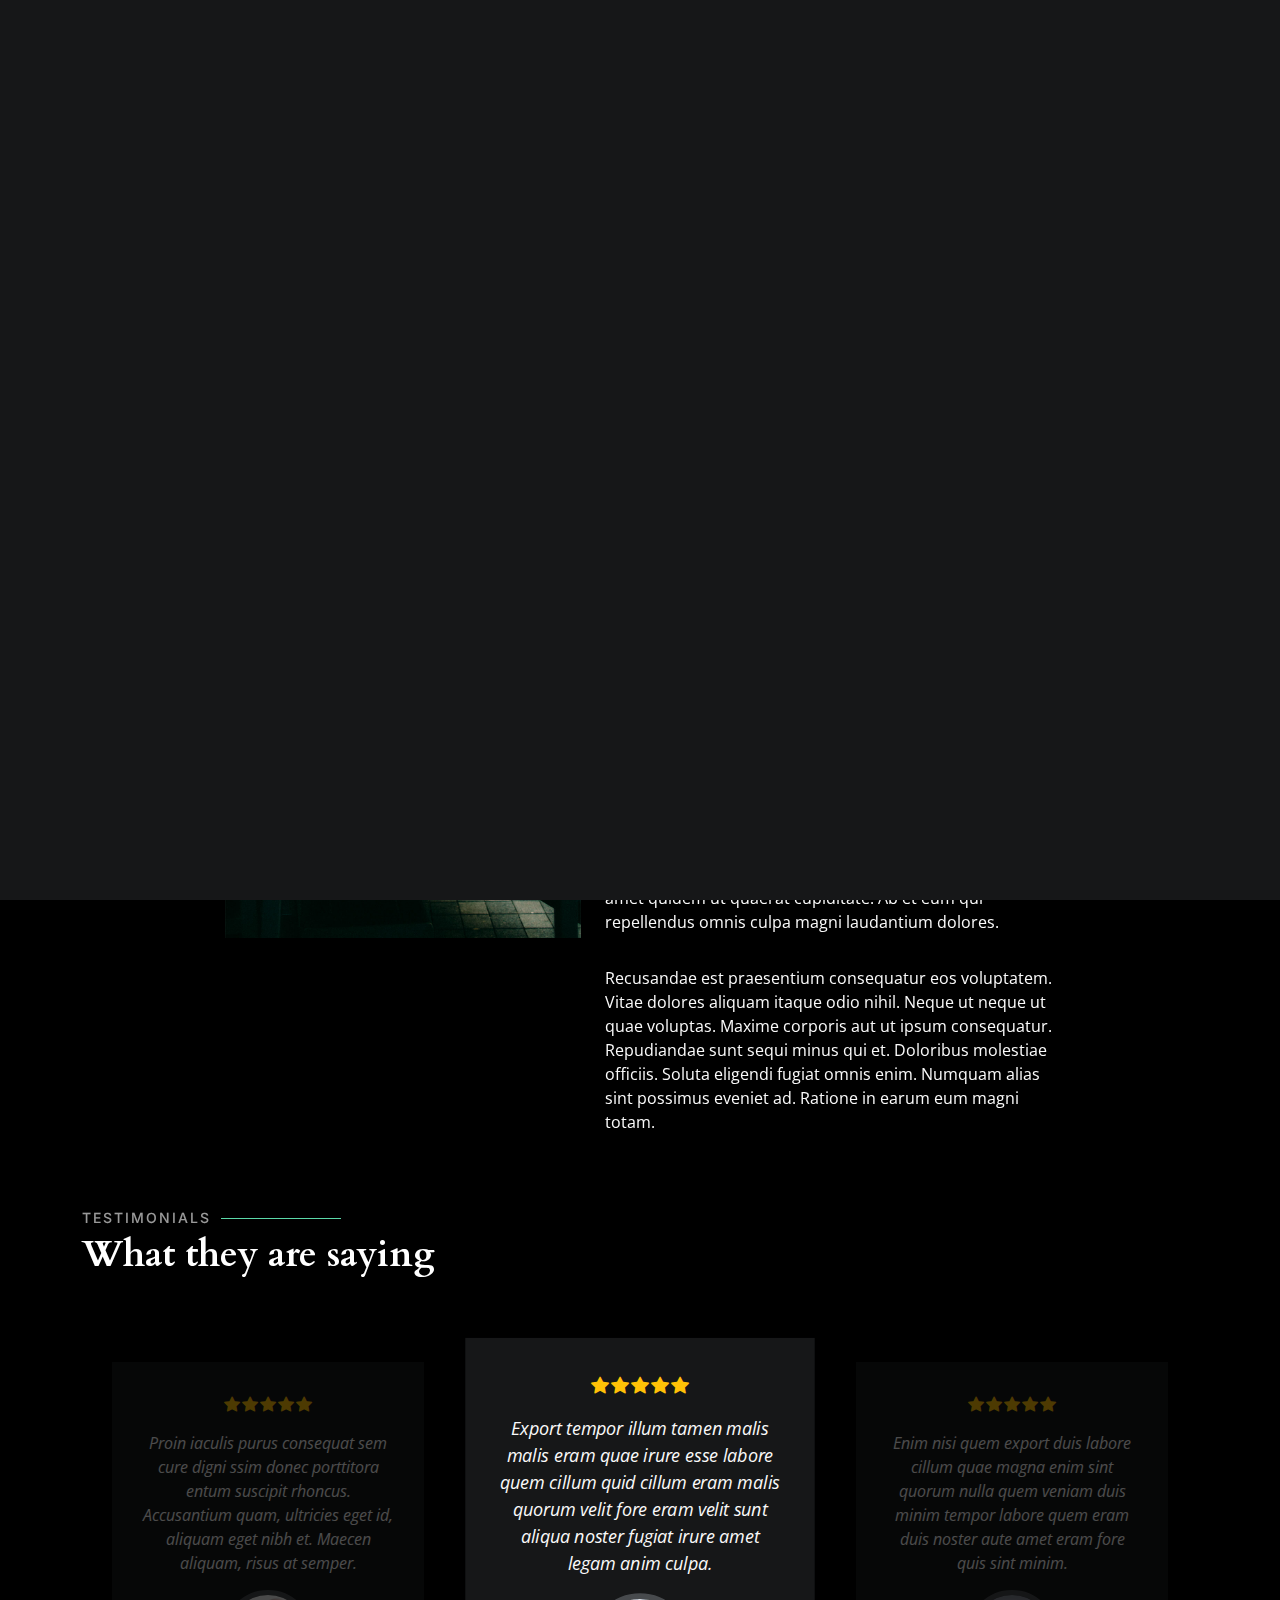
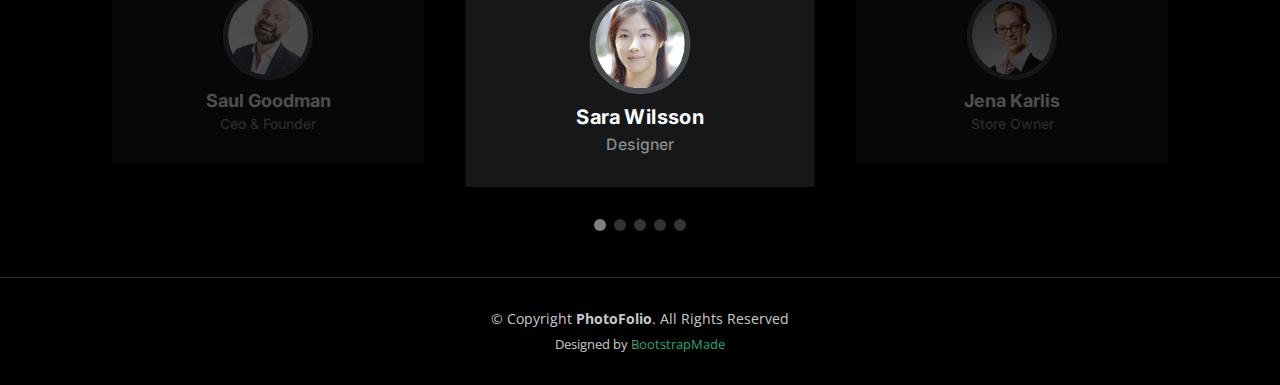
==== about.html @ 21b3f982 "Photo Folio Phase 1" ====
<!DOCTYPE html>
<html lang="en">

<head>
  <meta charset="utf-8">
  <meta content="width=device-width, initial-scale=1.0" name="viewport">

  <title>PhotoFolio Bootstrap Template - About</title>
  <meta content="" name="description">
  <meta content="" name="keywords">

  <!-- Favicons -->
  <link href="assets/img/favicon.png" rel="icon">
  <link href="assets/img/apple-touch-icon.png" rel="apple-touch-icon">

  <!-- Google Fonts -->
  <link rel="preconnect" href="https://fonts.googleapis.com">
  <link rel="preconnect" href="https://fonts.gstatic.com" crossorigin>
  <link href="https://fonts.googleapis.com/css2?family=Open+Sans:ital,wght@0,300;0,400;0,500;0,600;0,700;1,300;1,400;1,600;1,700&family=Inter:ital,wght@0,300;0,400;0,500;0,600;0,700;1,300;1,400;1,500;1,600;1,700&family=Cardo:ital,wght@0,400;0,700;1,400&display=swap" rel="stylesheet">

  <!-- Vendor CSS Files -->
  <link href="assets/vendor/bootstrap/css/bootstrap.min.css" rel="stylesheet">
  <link href="assets/vendor/bootstrap-icons/bootstrap-icons.css" rel="stylesheet">
  <link href="assets/vendor/swiper/swiper-bundle.min.css" rel="stylesheet">
  <link href="assets/vendor/glightbox/css/glightbox.min.css" rel="stylesheet">
  <link href="assets/vendor/aos/aos.css" rel="stylesheet">

  <!-- Template Main CSS File -->
  <link href="assets/css/main.css" rel="stylesheet">

  <!-- =======================================================
  * Template Name: PhotoFolio - v1.2.0
  * Template URL: https://bootstrapmade.com/photofolio-bootstrap-photography-website-template/
  * Author: BootstrapMade.com
  * License: https://bootstrapmade.com/license/
  ======================================================== -->
</head>

<body>

  <!-- ======= Header ======= -->
  <header id="header" class="header d-flex align-items-center fixed-top">
    <div class="container-fluid d-flex align-items-center justify-content-between">

      <a href="index.html" class="logo d-flex align-items-center  me-auto me-lg-0">
        <!-- Uncomment the line below if you also wish to use an image logo -->
        <!-- <img src="assets/img/logo.png" alt=""> -->
        <i class="bi bi-camera"></i>
        <h1>PhotoFolio</h1>
      </a>

      <nav id="navbar" class="navbar">
        <ul>
          <li><a href="index.html">Home</a></li>
          <li><a href="about.html" class="active">About</a></li>
          <li class="dropdown"><a href="#"><span>Gallery</span> <i class="bi bi-chevron-down dropdown-indicator"></i></a>
            <ul>
              <li><a href="gallery.html">Nature</a></li>
              <li><a href="gallery.html">People</a></li>
              <li><a href="gallery.html">Architecture</a></li>
              <li><a href="gallery.html">Animals</a></li>
              <li><a href="gallery.html">Sports</a></li>
              <li><a href="gallery.html">Travel</a></li>
              <li class="dropdown"><a href="#"><span>Sub Menu</span> <i class="bi bi-chevron-down dropdown-indicator"></i></a>
                <ul>
                  <li><a href="#">Sub Menu 1</a></li>
                  <li><a href="#">Sub Menu 2</a></li>
                  <li><a href="#">Sub Menu 3</a></li>
                </ul>
              </li>
            </ul>
          </li>
          <li><a href="services.html">Services</a></li>
          <li><a href="contact.html">Contact</a></li>
        </ul>
      </nav><!-- .navbar -->

      <div class="header-social-links">
        <a href="#" class="twitter"><i class="bi bi-twitter"></i></a>
        <a href="#" class="facebook"><i class="bi bi-facebook"></i></a>
        <a href="#" class="instagram"><i class="bi bi-instagram"></i></a>
        <a href="#" class="linkedin"><i class="bi bi-linkedin"></i></i></a>
      </div>
      <i class="mobile-nav-toggle mobile-nav-show bi bi-list"></i>
      <i class="mobile-nav-toggle mobile-nav-hide d-none bi bi-x"></i>

    </div>
  </header><!-- End Header -->

  <main id="main" data-aos="fade" data-aos-delay="1500">

    <!-- ======= End Page Header ======= -->
    <div class="page-header d-flex align-items-center">
      <div class="container position-relative">
        <div class="row d-flex justify-content-center">
          <div class="col-lg-6 text-center">
            <h2>About</h2>
            <p>Odio et unde deleniti. Deserunt numquam exercitationem. Officiis quo odio sint voluptas consequatur ut a odio voluptatem. Sit dolorum debitis veritatis natus dolores. Quasi ratione sint. Sit quaerat ipsum dolorem.</p>

            <a class="cta-btn" href="contact.html">Available for hire</a>

          </div>
        </div>
      </div>
    </div><!-- End Page Header -->

    <!-- ======= About Section ======= -->
    <section id="about" class="about">
      <div class="container">

        <div class="row gy-4 justify-content-center">
          <div class="col-lg-4">
            <img src="assets/img/profile-img.jpg" class="img-fluid" alt="">
          </div>
          <div class="col-lg-5 content">
            <h2>Professional Photographer from New York</h2>
            <p class="fst-italic py-3">
              Lorem ipsum dolor sit amet, consectetur adipiscing elit, sed do eiusmod tempor incididunt ut labore et dolore
              magna aliqua.
            </p>
            <div class="row">
              <div class="col-lg-6">
                <ul>
                  <li><i class="bi bi-chevron-right"></i> <strong>Birthday:</strong> <span>1 May 1995</span></li>
                  <li><i class="bi bi-chevron-right"></i> <strong>Website:</strong> <span>www.example.com</span></li>
                  <li><i class="bi bi-chevron-right"></i> <strong>Phone:</strong> <span>+123 456 7890</span></li>
                  <li><i class="bi bi-chevron-right"></i> <strong>City:</strong> <span>New York, USA</span></li>
                </ul>
              </div>
              <div class="col-lg-6">
                <ul>
                  <li><i class="bi bi-chevron-right"></i> <strong>Age:</strong> <span>30</span></li>
                  <li><i class="bi bi-chevron-right"></i> <strong>Degree:</strong> <span>Master</span></li>
                  <li><i class="bi bi-chevron-right"></i> <strong>PhEmailone:</strong> <span>email@example.com</span></li>
                  <li><i class="bi bi-chevron-right"></i> <strong>Freelance:</strong> <span>Available</span></li>
                </ul>
              </div>
            </div>
            <p class="py-3">
              Officiis eligendi itaque labore et dolorum mollitia officiis optio vero. Quisquam sunt adipisci omnis et ut. Nulla accusantium dolor incidunt officia tempore. Et eius omnis.
              Cupiditate ut dicta maxime officiis quidem quia. Sed et consectetur qui quia repellendus itaque neque. Aliquid amet quidem ut quaerat cupiditate. Ab et eum qui repellendus omnis culpa magni laudantium dolores.
            </p>
            <p class="m-0">
              Recusandae est praesentium consequatur eos voluptatem. Vitae dolores aliquam itaque odio nihil. Neque ut neque ut quae voluptas. Maxime corporis aut ut ipsum consequatur. Repudiandae sunt sequi minus qui et. Doloribus molestiae officiis.
              Soluta eligendi fugiat omnis enim. Numquam alias sint possimus eveniet ad. Ratione in earum eum magni totam.
            </p>
          </div>
        </div>

      </div>
    </section><!-- End About Section -->

    <!-- ======= Testimonials Section ======= -->
    <section id="testimonials" class="testimonials">
      <div class="container">

        <div class="section-header">
          <h2>Testimonials</h2>
          <p>What they are saying</p>
        </div>

        <div class="slides-3 swiper">
          <div class="swiper-wrapper">

            <div class="swiper-slide">
              <div class="testimonial-item">
                <div class="stars">
                  <i class="bi bi-star-fill"></i><i class="bi bi-star-fill"></i><i class="bi bi-star-fill"></i><i class="bi bi-star-fill"></i><i class="bi bi-star-fill"></i>
                </div>
                <p>
                  Proin iaculis purus consequat sem cure digni ssim donec porttitora entum suscipit rhoncus. Accusantium quam, ultricies eget id, aliquam eget nibh et. Maecen aliquam, risus at semper.
                </p>
                <div class="profile mt-auto">
                  <img src="assets/img/testimonials/testimonials-1.jpg" class="testimonial-img" alt="">
                  <h3>Saul Goodman</h3>
                  <h4>Ceo &amp; Founder</h4>
                </div>
              </div>
            </div><!-- End testimonial item -->

            <div class="swiper-slide">
              <div class="testimonial-item">
                <div class="stars">
                  <i class="bi bi-star-fill"></i><i class="bi bi-star-fill"></i><i class="bi bi-star-fill"></i><i class="bi bi-star-fill"></i><i class="bi bi-star-fill"></i>
                </div>
                <p>
                  Export tempor illum tamen malis malis eram quae irure esse labore quem cillum quid cillum eram malis quorum velit fore eram velit sunt aliqua noster fugiat irure amet legam anim culpa.
                </p>
                <div class="profile mt-auto">
                  <img src="assets/img/testimonials/testimonials-2.jpg" class="testimonial-img" alt="">
                  <h3>Sara Wilsson</h3>
                  <h4>Designer</h4>
                </div>
              </div>
            </div><!-- End testimonial item -->

            <div class="swiper-slide">
              <div class="testimonial-item">
                <div class="stars">
                  <i class="bi bi-star-fill"></i><i class="bi bi-star-fill"></i><i class="bi bi-star-fill"></i><i class="bi bi-star-fill"></i><i class="bi bi-star-fill"></i>
                </div>
                <p>
                  Enim nisi quem export duis labore cillum quae magna enim sint quorum nulla quem veniam duis minim tempor labore quem eram duis noster aute amet eram fore quis sint minim.
                </p>
                <div class="profile mt-auto">
                  <img src="assets/img/testimonials/testimonials-3.jpg" class="testimonial-img" alt="">
                  <h3>Jena Karlis</h3>
                  <h4>Store Owner</h4>
                </div>
              </div>
            </div><!-- End testimonial item -->

            <div class="swiper-slide">
              <div class="testimonial-item">
                <div class="stars">
                  <i class="bi bi-star-fill"></i><i class="bi bi-star-fill"></i><i class="bi bi-star-fill"></i><i class="bi bi-star-fill"></i><i class="bi bi-star-fill"></i>
                </div>
                <p>
                  Fugiat enim eram quae cillum dolore dolor amet nulla culpa multos export minim fugiat minim velit minim dolor enim duis veniam ipsum anim magna sunt elit fore quem dolore labore illum veniam.
                </p>
                <div class="profile mt-auto">
                  <img src="assets/img/testimonials/testimonials-4.jpg" class="testimonial-img" alt="">
                  <h3>Matt Brandon</h3>
                  <h4>Freelancer</h4>
                </div>
              </div>
            </div><!-- End testimonial item -->

            <div class="swiper-slide">
              <div class="testimonial-item">
                <div class="stars">
                  <i class="bi bi-star-fill"></i><i class="bi bi-star-fill"></i><i class="bi bi-star-fill"></i><i class="bi bi-star-fill"></i><i class="bi bi-star-fill"></i>
                </div>
                <p>
                  Quis quorum aliqua sint quem legam fore sunt eram irure aliqua veniam tempor noster veniam enim culpa labore duis sunt culpa nulla illum cillum fugiat legam esse veniam culpa fore nisi cillum quid.
                </p>
                <div class="profile mt-auto">
                  <img src="assets/img/testimonials/testimonials-5.jpg" class="testimonial-img" alt="">
                  <h3>John Larson</h3>
                  <h4>Entrepreneur</h4>
                </div>
              </div>
            </div><!-- End testimonial item -->

          </div>
          <div class="swiper-pagination"></div>
        </div>

      </div>
    </section><!-- End Testimonials Section -->

  </main><!-- End #main -->

  <!-- ======= Footer ======= -->
  <footer id="footer" class="footer">
    <div class="container">
      <div class="copyright">
        &copy; Copyright <strong><span>PhotoFolio</span></strong>. All Rights Reserved
      </div>
      <div class="credits">
        <!-- All the links in the footer should remain intact. -->
        <!-- You can delete the links only if you purchased the pro version. -->
        <!-- Licensing information: https://bootstrapmade.com/license/ -->
        <!-- Purchase the pro version with working PHP/AJAX contact form: https://bootstrapmade.com/photofolio-bootstrap-photography-website-template/ -->
        Designed by <a href="https://bootstrapmade.com/">BootstrapMade</a>
      </div>
    </div>
  </footer><!-- End Footer -->

  <a href="#" class="scroll-top d-flex align-items-center justify-content-center"><i class="bi bi-arrow-up-short"></i></a>

  <div id="preloader">
    <div class="line"></div>
  </div>

  <!-- Vendor JS Files -->
  <script src="assets/vendor/bootstrap/js/bootstrap.bundle.min.js"></script>
  <script src="assets/vendor/swiper/swiper-bundle.min.js"></script>
  <script src="assets/vendor/glightbox/js/glightbox.min.js"></script>
  <script src="assets/vendor/aos/aos.js"></script>
  <script src="assets/vendor/php-email-form/validate.js"></script>

  <!-- Template Main JS File -->
  <script src="assets/js/main.js"></script>

</body>

</html>
---- assets/css/main.css ----
/**
* Template Name: PhotoFolio - v1.2.0
* Template URL: https://bootstrapmade.com/photofolio-bootstrap-photography-website-template/
* Author: BootstrapMade.com
* License: https://bootstrapmade.com/license/
*/

/*--------------------------------------------------------------
# Set main reusable colors and fonts using CSS variables
# Learn more about CSS variables at https://developer.mozilla.org/en-US/docs/Web/CSS/Using_CSS_custom_properties
--------------------------------------------------------------*/
/* Fonts */
:root {
  --font-default: "Open Sans", system-ui, -apple-system, "Segoe UI", Roboto, "Helvetica Neue", Arial, "Noto Sans", "Liberation Sans", sans-serif, "Apple Color Emoji", "Segoe UI Emoji", "Segoe UI Symbol", "Noto Color Emoji";
  --font-primary: "Inter", sans-serif;
  --font-secondary: "Cardo", sans-serif;
}

/* Colors */
:root {
  --color-default: #fafafa;
  --color-primary: #27a776;
  --color-secondary: #161718;
}

/* Smooth scroll behavior */
:root {
  scroll-behavior: smooth;
}

/*--------------------------------------------------------------
# General
--------------------------------------------------------------*/
body {
  font-family: var(--font-default);
  color: var(--color-default);
  background-color: #000;
}

a {
  color: var(--color-primary);
  text-decoration: none;
}

a:hover {
  color: #32cf93;
  text-decoration: none;
}

h1,
h2,
h3,
h4,
h5,
h6 {
  font-family: var(--font-primary);
}

/*--------------------------------------------------------------
# Sections & Section Header
--------------------------------------------------------------*/
.section-header {
  padding-bottom: 40px;
}

.section-header h2 {
  font-size: 14px;
  font-weight: 500;
  padding: 0;
  line-height: 1px;
  margin: 0 0 5px 0;
  letter-spacing: 2px;
  text-transform: uppercase;
  color: rgba(255, 255, 255, 0.6);
  font-family: var(--font-primary);
}

.section-header h2::after {
  content: "";
  width: 120px;
  height: 1px;
  display: inline-block;
  background: #5bd9a9;
  margin: 4px 10px;
}

.section-header p {
  margin: 0;
  margin: 0;
  font-size: 36px;
  font-weight: 700;
  font-family: var(--font-secondary);
  color: #fff;
}

/*--------------------------------------------------------------
# Page Header
--------------------------------------------------------------*/
.page-header {
  padding: 120px 0 60px 0;
  min-height: 30vh;
  position: relative;
}

.page-header h2 {
  font-size: 56px;
  font-weight: 500;
  color: #fff;
  font-family: var(--font-secondary);
}

@media (max-width: 768px) {
  .page-header h2 {
    font-size: 36px;
  }
}

.page-header p {
  color: rgba(255, 255, 255, 0.8);
}

.page-header .cta-btn {
  font-family: var(--font-primary);
  font-weight: 400;
  font-size: 14px;
  display: inline-block;
  padding: 12px 40px;
  border-radius: 4px;
  letter-spacing: 1px;
  text-transform: uppercase;
  transition: 0.3s;
  color: #fff;
  background: var(--color-primary);
}

.page-header .cta-btn:hover {
  background: #2cbc85;
}

/*--------------------------------------------------------------
# Scroll top button
--------------------------------------------------------------*/
.scroll-top {
  position: fixed;
  visibility: hidden;
  opacity: 0;
  right: 15px;
  bottom: -15px;
  z-index: 99999;
  background: var(--color-primary);
  width: 44px;
  height: 44px;
  border-radius: 50px;
  transition: all 0.4s;
}

.scroll-top i {
  font-size: 24px;
  color: #fff;
  line-height: 0;
}

.scroll-top:hover {
  background: rgba(39, 167, 118, 0.8);
  color: #fff;
}

.scroll-top.active {
  visibility: visible;
  opacity: 1;
  bottom: 15px;
}

/*--------------------------------------------------------------
# Preloader
--------------------------------------------------------------*/
#preloader {
  display: flex;
  position: fixed;
  inset: 0;
  width: 100%;
  height: 100vh;
  z-index: 99999;
}

#preloader:before,
#preloader:after {
  content: "";
  background-color: var(--color-secondary);
  position: absolute;
  inset: 0;
  width: 50%;
  height: 100%;
  transition: all 0.3s ease 0s;
  z-index: -1;
}

#preloader:after {
  left: auto;
  right: 0;
}

#preloader .line {
  position: relative;
  overflow: hidden;
  margin: auto;
  width: 1px;
  height: 280px;
  transition: all 0.8s ease 0s;
}

#preloader .line:before {
  content: "";
  position: absolute;
  background-color: #fff;
  left: 0;
  top: 50%;
  width: 1px;
  height: 0%;
  transform: translateY(-50%);
  -webkit-animation: lineincrease 1000ms ease-in-out 0s forwards;
  animation: lineincrease 1000ms ease-in-out 0s forwards;
}

#preloader .line:after {
  content: "";
  position: absolute;
  background-color: #999;
  left: 0;
  top: 0;
  width: 1px;
  height: 100%;
  transform: translateY(-100%);
  -webkit-animation: linemove 1200ms linear 0s infinite;
  animation: linemove 1200ms linear 0s infinite;
  -webkit-animation-delay: 2000ms;
  animation-delay: 2000ms;
}

#preloader.loaded .line {
  opacity: 0;
  height: 100% !important;
}

#preloader.loaded .line:after {
  opacity: 0;
}

#preloader.loaded:before,
#preloader.loaded:after {
  -webkit-animation: preloaderfinish 300ms ease-in-out 500ms forwards;
  animation: preloaderfinish 300ms ease-in-out 500ms forwards;
}

@-webkit-keyframes lineincrease {
  0% {
    height: 0%;
  }

  100% {
    height: 100%;
  }
}

@keyframes lineincrease {
  0% {
    height: 0%;
  }

  100% {
    height: 100%;
  }
}

@-webkit-keyframes linemove {
  0% {
    transform: translateY(200%);
  }

  100% {
    transform: translateY(-100%);
  }
}

@keyframes linemove {
  0% {
    transform: translateY(200%);
  }

  100% {
    transform: translateY(-100%);
  }
}

@-webkit-keyframes preloaderfinish {
  0% {
    width: 5 0%;
  }

  100% {
    width: 0%;
  }
}

@keyframes preloaderfinish {
  0% {
    width: 5 0%;
  }

  100% {
    width: 0%;
  }
}

/*--------------------------------------------------------------
# Header
--------------------------------------------------------------*/
.header {
  transition: all 0.5s;
  z-index: 997;
  padding: 30px 0;
  background-color: #000;
}

.header .logo {
  transition: 0.3s;
}

.header .logo img {
  max-height: 40px;
  margin-right: 8px;
}

.header .logo h1 {
  font-size: 32px;
  margin: 0;
  font-weight: 400;
  color: #fff;
  font-family: var(--font-secondary);
}

.header .logo i {
  font-size: 32px;
  margin-right: 8px;
  line-height: 0;
}

@media (max-width: 575px) {
  .header .logo h1 {
    font-size: 26px;
  }

  .header .logo i {
    font-size: 24px;
  }
}

.header .header-social-links {
  padding-right: 15px;
}

.header .header-social-links a {
  color: rgba(255, 255, 255, 0.5);
  padding-left: 15px;
  display: inline-block;
  line-height: 0px;
  transition: 0.3s;
  font-size: 16px;
}

.header .header-social-links a:hover {
  color: #fff;
}

@media (max-width: 575px) {
  .header .header-social-links a {
    padding-left: 5px;
  }
}

/*--------------------------------------------------------------
# Desktop Navigation
--------------------------------------------------------------*/
@media (min-width: 1280px) {
  .navbar {
    padding: 0;
  }

  .navbar ul {
    margin: 0;
    padding: 0;
    display: flex;
    list-style: none;
    align-items: center;
  }

  .navbar li {
    position: relative;
  }

  .navbar a,
  .navbar a:focus {
    display: flex;
    align-items: center;
    justify-content: space-between;
    padding: 10px 0 10px 30px;
    font-family: var(--font-primary);
    text-transform: uppercase;
    letter-spacing: 1px;
    font-size: 13px;
    font-weight: 400;
    color: rgba(255, 255, 255, 0.5);
    white-space: nowrap;
    transition: 0.3s;
  }

  .navbar a i,
  .navbar a:focus i {
    font-size: 12px;
    line-height: 0;
    margin-left: 5px;
  }

  .navbar a:hover,
  .navbar .active,
  .navbar .active:focus,
  .navbar li:hover>a {
    color: #fff;
  }

  .navbar .dropdown ul {
    display: block;
    position: absolute;
    left: 14px;
    top: calc(100% + 30px);
    margin: 0;
    padding: 10px 0;
    z-index: 99;
    opacity: 0;
    visibility: hidden;
    background: var(--color-secondary);
    transition: 0.3s;
    border-radius: 4px;
  }

  .navbar .dropdown ul li {
    min-width: 200px;
  }

  .navbar .dropdown ul a {
    padding: 10px 20px;
    font-size: 15px;
    text-transform: none;
    font-weight: 400;
  }

  .navbar .dropdown ul a i {
    font-size: 12px;
  }

  .navbar .dropdown ul a:hover,
  .navbar .dropdown ul .active:hover,
  .navbar .dropdown ul li:hover>a {
    color: #fff;
  }

  .navbar .dropdown:hover>ul {
    opacity: 1;
    top: 100%;
    visibility: visible;
  }

  .navbar .dropdown .dropdown ul {
    top: 0;
    left: calc(100% - 30px);
    visibility: hidden;
  }

  .navbar .dropdown .dropdown:hover>ul {
    opacity: 1;
    top: 0;
    left: 100%;
    visibility: visible;
  }
}

@media (min-width: 1280px) and (max-width: 1366px) {
  .navbar .dropdown .dropdown ul {
    left: -90%;
  }

  .navbar .dropdown .dropdown:hover>ul {
    left: -100%;
  }
}

@media (min-width: 1280px) {

  .mobile-nav-show,
  .mobile-nav-hide {
    display: none;
  }
}

/*--------------------------------------------------------------
# Mobile Navigation
--------------------------------------------------------------*/
@media (max-width: 1279px) {
  .navbar {
    position: fixed;
    top: 0;
    right: -100%;
    width: 100%;
    max-width: 400px;
    bottom: 0;
    transition: 0.3s;
    z-index: 9997;
  }

  .navbar ul {
    position: absolute;
    inset: 0;
    padding: 50px 0 10px 0;
    margin: 0;
    background: rgba(0, 0, 0, 0.9);
    overflow-y: auto;
    transition: 0.3s;
    z-index: 9998;
  }

  .navbar a,
  .navbar a:focus {
    display: flex;
    align-items: center;
    justify-content: space-between;
    padding: 10px 20px;
    font-family: var(--font-primary);
    font-size: 13px;
    text-transform: uppercase;
    font-weight: 400;
    color: rgba(255, 255, 255, 0.5);
    letter-spacing: 1px;
    white-space: nowrap;
    transition: 0.3s;
  }

  .navbar a i,
  .navbar a:focus i {
    font-size: 12px;
    line-height: 0;
    margin-left: 5px;
  }

  .navbar a:hover,
  .navbar .active,
  .navbar .active:focus,
  .navbar li:hover>a {
    color: #fff;
  }

  .navbar .dropdown ul,
  .navbar .dropdown .dropdown ul {
    position: static;
    display: none;
    padding: 10px 0;
    margin: 10px 20px;
    transition: all 0.5s ease-in-out;
    border: 1px solid black;
  }

  .navbar .dropdown>.dropdown-active,
  .navbar .dropdown .dropdown>.dropdown-active {
    display: block;
  }

  .mobile-nav-show {
    color: #fff;
    font-size: 28px;
    cursor: pointer;
    line-height: 0;
    transition: 0.5s;
    z-index: 9999;
    margin: 0 10px 0 10px;
  }

  .mobile-nav-hide {
    color: #fff;
    font-size: 32px;
    cursor: pointer;
    line-height: 0;
    transition: 0.5s;
    position: fixed;
    right: 20px;
    top: 20px;
    z-index: 9999;
  }

  .mobile-nav-active {
    overflow: hidden;
  }

  .mobile-nav-active .navbar {
    right: 0;
  }

  .mobile-nav-active .navbar:before {
    content: "";
    position: fixed;
    inset: 0;
    background: rgba(22, 23, 24, 0.8);
    z-index: 9996;
  }
}

/*--------------------------------------------------------------
# About Section
--------------------------------------------------------------*/
.about .content h2 {
  font-weight: 700;
  font-size: 24px;
  color: var(--color-primary);
}

.about .content ul {
  list-style: none;
  padding: 0;
}

.about .content ul li {
  margin-bottom: 20px;
  display: flex;
  align-items: center;
}

.about .content ul strong {
  margin-right: 10px;
}

.about .content ul i {
  font-size: 16px;
  margin-right: 5px;
  color: var(--color-primary);
  line-height: 0;
}

/*--------------------------------------------------------------
# Testimonials Section
--------------------------------------------------------------*/
.testimonials {
  margin-top: 80px;
}

.testimonials .testimonial-item {
  box-sizing: content-box;
  padding: 30px;
  margin: 40px 30px;
  background: var(--color-secondary);
  min-height: 320px;
  display: flex;
  flex-direction: column;
  text-align: center;
  transition: 0.3s;
}

.testimonials .testimonial-item .stars {
  margin-bottom: 15px;
}

.testimonials .testimonial-item .stars i {
  color: #ffc107;
  margin: 0 1px;
}

.testimonials .testimonial-item .testimonial-img {
  width: 90px;
  border-radius: 50%;
  border: 5px solid #474a4d;
  margin: 0 auto;
}

.testimonials .testimonial-item h3 {
  font-size: 18px;
  font-weight: bold;
  margin: 10px 0 5px 0;
  color: #fff;
}

.testimonials .testimonial-item h4 {
  font-size: 14px;
  color: rgba(255, 255, 255, 0.5);
  margin: 0;
}

.testimonials .testimonial-item p {
  font-style: italic;
  margin: 0 auto 15px auto;
}

.testimonials .swiper-pagination {
  margin-top: 20px;
  position: relative;
}

.testimonials .swiper-pagination .swiper-pagination-bullet {
  width: 12px;
  height: 12px;
  background-color: rgba(255, 255, 255, 0.2);
  opacity: 1;
}

.testimonials .swiper-pagination .swiper-pagination-bullet-active {
  background-color: rgba(255, 255, 255, 0.5);
}

.testimonials .swiper-slide {
  opacity: 0.3;
}

@media (max-width: 1199px) {
  .testimonials .swiper-slide-active {
    opacity: 1;
  }

  .testimonials .swiper-pagination {
    margin-top: 0;
  }

  .testimonials .testimonial-item {
    margin: 40px 20px;
  }
}

@media (min-width: 1200px) {
  .testimonials .swiper-slide-next {
    opacity: 1;
    transform: scale(1.12);
  }
}

/*--------------------------------------------------------------
# Pricing Section
--------------------------------------------------------------*/
.gallery {
  margin-top: 40px;
}

.gallery .gallery-item {
  position: relative;
  overflow: hidden;
  border-radius: 10px;
}

.gallery .gallery-item img {
  transition: 0.3s;
}

.gallery .gallery-links {
  position: absolute;
  inset: 0;
  opacity: 0;
  transition: all ease-in-out 0.3s;
  background: rgba(0, 0, 0, 0.6);
  z-index: 3;
}

.gallery .gallery-links .preview-link,
.gallery .gallery-links .details-link {
  font-size: 20px;
  color: rgba(255, 255, 255, 0.5);
  transition: 0.3s;
  line-height: 1.2;
  margin: 30px 8px 0 8px;
}

.gallery .gallery-links .preview-link:hover,
.gallery .gallery-links .details-link:hover {
  color: #fff;
}

.gallery .gallery-links .details-link {
  font-size: 30px;
  line-height: 0;
}

.gallery .gallery-item:hover .gallery-links {
  opacity: 1;
}

.gallery .gallery-item:hover .preview-link,
.gallery .gallery-item:hover .details-link {
  margin-top: 0;
}

.gallery .gallery-item:hover img {
  transform: scale(1.1);
}

.glightbox-clean .gslide-description {
  background: #222425;
}

.glightbox-clean .gslide-title {
  color: rgba(255, 255, 255, 0.8);
  margin: 0;
}

/*--------------------------------------------------------------
# Gallery Single Section
--------------------------------------------------------------*/
.gallery-single .portfolio-details-slider img {
  width: 100%;
}

.gallery-single .portfolio-details-slider .swiper-pagination .swiper-pagination-bullet {
  width: 12px;
  height: 12px;
  background-color: rgba(255, 255, 255, 0.7);
  opacity: 1;
}

.gallery-single .portfolio-details-slider .swiper-pagination .swiper-pagination-bullet-active {
  background-color: var(--color-primary);
}

.gallery-single .swiper-button-prev,
.gallery-single .swiper-button-next {
  width: 48px;
  height: 48px;
}

.gallery-single .swiper-button-prev:after,
.gallery-single .swiper-button-next:after {
  color: rgba(255, 255, 255, 0.8);
  background-color: rgba(0, 0, 0, 0.2);
  font-size: 24px;
  border-radius: 50%;
  width: 48px;
  height: 48px;
  display: flex;
  align-items: center;
  justify-content: center;
  transition: 0.3s;
}

.gallery-single .swiper-button-prev:hover:after,
.gallery-single .swiper-button-next:hover:after {
  background-color: rgba(0, 0, 0, 0.6);
}

@media (max-width: 575px) {

  .gallery-single .swiper-button-prev,
  .gallery-single .swiper-button-next {
    display: none;
  }
}

.gallery-single .portfolio-info h3 {
  font-size: 22px;
  font-weight: 700;
  margin-bottom: 20px;
  padding-bottom: 20px;
  position: relative;
  font-family: var(--font-secondary);
}

.gallery-single .portfolio-info h3:after {
  content: "";
  position: absolute;
  display: block;
  width: 50px;
  height: 3px;
  background: var(--color-primary);
  left: 0;
  bottom: 0;
}

.gallery-single .portfolio-info ul {
  list-style: none;
  padding: 0;
  font-size: 15px;
}

.gallery-single .portfolio-info ul li {
  display: flex;
  flex-direction: column;
  padding-bottom: 15px;
}

.gallery-single .portfolio-info ul strong {
  text-transform: uppercase;
  font-weight: 400;
  color: #6b7075;
  font-size: 14px;
}

.gallery-single .portfolio-info .btn-visit {
  padding: 8px 40px;
  background: var(--color-primary);
  color: #fff;
  border-radius: 50px;
  transition: 0.3s;
}

.gallery-single .portfolio-info .btn-visit:hover {
  background: #2cbc85;
}

.gallery-single .portfolio-description h2 {
  font-size: 26px;
  font-weight: 700;
  margin-bottom: 20px;
  color: #fff;
  font-family: var(--font-secondary);
}

.gallery-single .portfolio-description p {
  padding: 0;
}

.gallery-single .portfolio-description .testimonial-item {
  padding: 30px 30px 0 30px;
  position: relative;
  background: var(--color-secondary);
  height: 100%;
  margin-bottom: 50px;
}

.gallery-single .portfolio-description .testimonial-item .testimonial-img {
  width: 90px;
  border-radius: 50px;
  border: 6px solid #2e3133;
  float: left;
  margin: 0 10px 0 0;
}

.gallery-single .portfolio-description .testimonial-item h3 {
  font-size: 18px;
  font-weight: bold;
  margin: 15px 0 5px 0;
  padding-top: 20px;
}

.gallery-single .portfolio-description .testimonial-item h4 {
  font-size: 14px;
  color: rgba(255, 255, 255, 0.6);
  margin: 0;
}

.gallery-single .portfolio-description .testimonial-item .quote-icon-left,
.gallery-single .portfolio-description .testimonial-item .quote-icon-right {
  color: #5bd9a9;
  font-size: 26px;
  line-height: 0;
}

.gallery-single .portfolio-description .testimonial-item .quote-icon-left {
  display: inline-block;
  left: -5px;
  position: relative;
}

.gallery-single .portfolio-description .testimonial-item .quote-icon-right {
  display: inline-block;
  right: -5px;
  position: relative;
  top: 10px;
  transform: scale(-1, -1);
}

.gallery-single .portfolio-description .testimonial-item p {
  font-style: italic;
  margin: 0 0 15px 0 0 0;
  padding: 0;
}

/*--------------------------------------------------------------
# Services Section
--------------------------------------------------------------*/
.services .service-item {
  padding: 50px 30px;
  transition: all ease-in-out 0.4s;
  background: var(--color-secondary);
  height: 100%;
  overflow: hidden;
  z-index: 1;
}

.services .service-item:before {
  content: "";
  position: absolute;
  background: #1d1f20;
  top: -200px;
  transition: all 0.3s;
  z-index: -1;
}

.services .service-item i {
  background: var(--color-primary);
  color: #fff;
  font-size: 24px;
  transition: 0.3s;
  display: flex;
  align-items: center;
  justify-content: center;
  width: 56px;
  height: 56px;
  border-radius: 50%;
}

.services .service-item h4 {
  font-weight: 600;
  margin: 15px 0 0 0;
  transition: 0.3s;
  font-size: 20px;
}

.services .service-item h4 a {
  color: #fff;
}

.services .service-item p {
  line-height: 24px;
  font-size: 14px;
  margin: 15px 0 0 0;
}

.services .service-item:hover:before {
  background: var(--color-primary);
  right: 0;
  top: 0;
  width: 100%;
  height: 100%;
  border-radius: 0px;
}

.services .service-item:hover h4 a,
.services .service-item:hover p {
  color: #fff;
}

.services .service-item:hover i {
  background: #fff;
  color: var(--color-primary);
}

/*--------------------------------------------------------------
# Pricing Section
--------------------------------------------------------------*/
.pricing {
  margin-top: 80px;
}

.pricing .pricing-item {
  border-bottom: 1px dashed #474a4d;
  width: 100%;
  height: 100%;
  padding: 0 0 15px 0;
}

.pricing .pricing-item h3 {
  margin: 0;
  font-size: 18px;
  font-weight: 500;
  color: rgba(255, 255, 255, 0.6);
}

.pricing .pricing-item h4 {
  margin: 0;
  font-size: 16px;
}

/*--------------------------------------------------------------
# Contact Section
--------------------------------------------------------------*/
.contact .info-item+.info-item {
  margin-top: 40px;
}

.contact .info-item i {
  font-size: 20px;
  color: var(--color-primary);
  float: left;
  width: 44px;
  height: 44px;
  background: #222425;
  display: flex;
  justify-content: center;
  align-items: center;
  border-radius: 50px;
  transition: all 0.3s ease-in-out;
  margin-right: 15px;
}

.contact .info-item h4 {
  padding: 0;
  font-size: 20px;
  font-weight: 600;
  margin-bottom: 5px;
  color: rgba(255, 255, 255, 0.5);
}

.contact .info-item p {
  padding: 0;
  margin-bottom: 0;
  font-size: 14px;
  color: #fff;
}

.contact .info-item:hover i {
  background: var(--color-primary);
  color: #fff;
}

.contact .php-email-form {
  width: 100%;
}

.contact .php-email-form .form-group {
  padding-bottom: 8px;
}

.contact .php-email-form .error-message {
  display: none;
  color: #fff;
  background: #df1529;
  text-align: left;
  padding: 15px;
  font-weight: 600;
}

.contact .php-email-form .error-message br+br {
  margin-top: 25px;
}

.contact .php-email-form .sent-message {
  display: none;
  color: #fff;
  background: var(--color-primary);
  text-align: center;
  padding: 15px;
  font-weight: 600;
}

.contact .php-email-form .loading {
  display: none;
  background: var(--color-secondary);
  text-align: center;
  padding: 15px;
  color: rgba(255, 255, 255, 0.6);
}

.contact .php-email-form .loading:before {
  content: "";
  display: inline-block;
  border-radius: 50%;
  width: 24px;
  height: 24px;
  margin: 0 10px -6px 0;
  border: 3px solid var(--color-primary);
  border-top-color: var(--color-secondary);
  -webkit-animation: animate-loading 1s linear infinite;
  animation: animate-loading 1s linear infinite;
}

.contact .php-email-form input,
.contact .php-email-form textarea {
  border-radius: 4px;
  box-shadow: none;
  font-size: 14px;
  background-color: var(--color-secondary);
  border: 1px solid #2e3133;
  color: #fff;
}

.contact .php-email-form input {
  height: 44px;
}

.contact .php-email-form textarea {
  padding: 10px 12px;
}

.contact .php-email-form button[type=submit] {
  background: var(--color-primary);
  border: 0;
  padding: 10px 35px;
  color: #fff;
  transition: 0.4s;
  border-radius: 4px;
}

.contact .php-email-form button[type=submit]:hover {
  background: rgba(39, 167, 118, 0.8);
}

@-webkit-keyframes animate-loading {
  0% {
    transform: rotate(0deg);
  }

  100% {
    transform: rotate(360deg);
  }
}

@keyframes animate-loading {
  0% {
    transform: rotate(0deg);
  }

  100% {
    transform: rotate(360deg);
  }
}

/*--------------------------------------------------------------
# Hero Section
--------------------------------------------------------------*/
.hero {
  width: 100%;
  min-height: 30vh;
  background: #000;
  background-size: cover;
  position: relative;
  padding: 140px 0 60px 0;
}

.hero h2 {
  margin: 0 0 10px 0;
  font-size: 38px;
  font-weight: 700;
  color: #fff;
  font-family: var(--font-secondary);
}

.hero h2 span {
  position: relative;
  z-index: 1;
  padding: 0 5px;
  display: inline-block;
}

.hero h2 span:before {
  content: "";
  position: absolute;
  height: 50%;
  bottom: 0;
  left: 0;
  right: 0;
  background: var(--color-primary);
  z-index: -1;
}

.hero p {
  color: rgba(255, 255, 255, 0.6);
  margin-bottom: 30px;
  font-size: 18px;
}

.hero .btn-get-started {
  font-family: var(--font-primary);
  font-weight: 400;
  font-size: 14px;
  display: inline-block;
  padding: 12px 40px;
  border-radius: 4px;
  letter-spacing: 1px;
  text-transform: uppercase;
  transition: 0.3s;
  color: #fff;
  background: var(--color-primary);
}

.hero .btn-get-started:hover {
  background: #2cbc85;
}

@media (max-width: 768px) {
  .hero h2 {
    font-size: 32px;
  }
}

/*--------------------------------------------------------------
# Footer
--------------------------------------------------------------*/
.footer {
  margin-top: 30px;
  padding: 30px 0;
  font-size: 14px;
  border-top: 1px solid rgba(255, 255, 255, 0.15);
}

.footer .copyright {
  text-align: center;
  color: rgba(255, 255, 255, 0.8);
}

.footer .credits {
  padding-top: 6px;
  text-align: center;
  font-size: 13px;
  color: rgba(255, 255, 255, 0.8);
}

.footer .credits a {
  color: var(--color-primary);
}
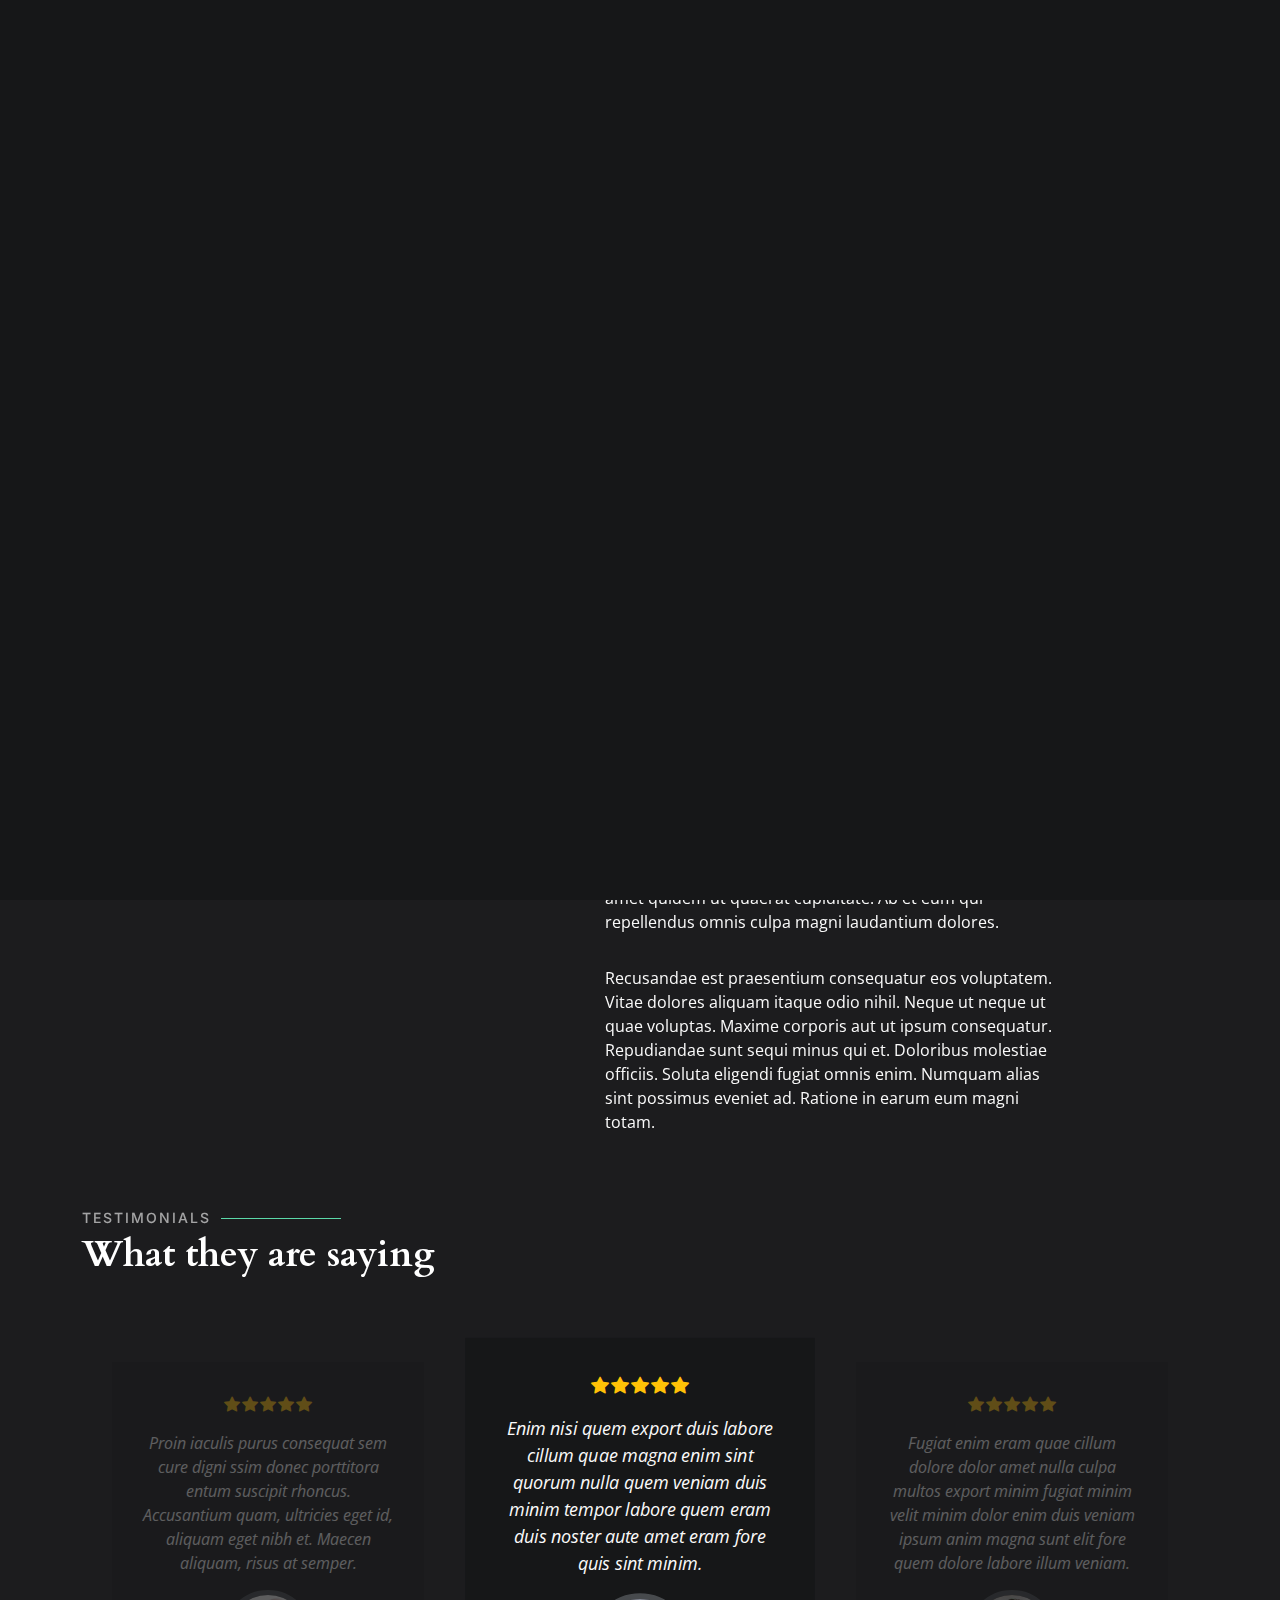
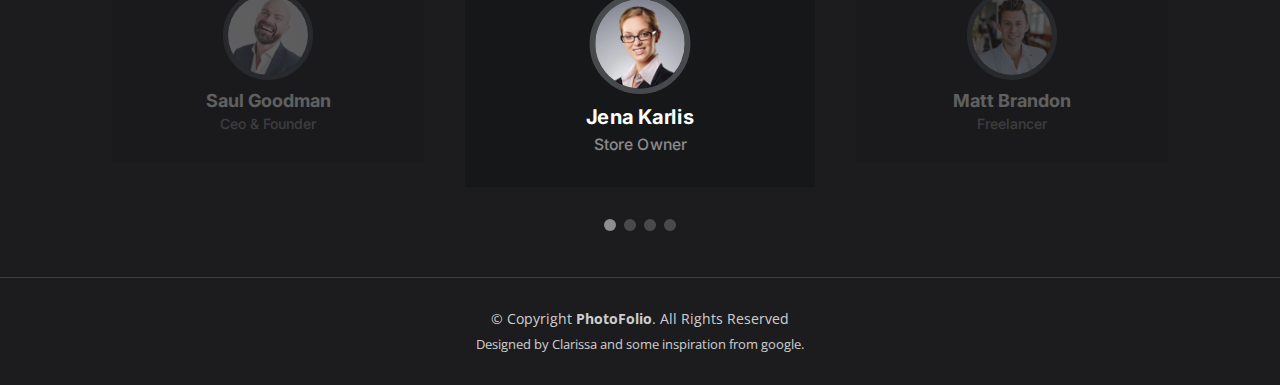
==== commit d36b7d22: "chaning small about and something" ====
--- a/about.html
+++ b/about.html
@@ -177,7 +177,7 @@
                 </div>
               </div>
             </div><!-- End testimonial item -->
-
+<!--
             <div class="swiper-slide">
               <div class="testimonial-item">
                 <div class="stars">
@@ -192,7 +192,8 @@
                   <h4>Designer</h4>
                 </div>
               </div>
-            </div><!-- End testimonial item -->
+            </div>
+-->
 
             <div class="swiper-slide">
               <div class="testimonial-item">
@@ -258,11 +259,7 @@
         &copy; Copyright <strong><span>PhotoFolio</span></strong>. All Rights Reserved
       </div>
       <div class="credits">
-        <!-- All the links in the footer should remain intact. -->
-        <!-- You can delete the links only if you purchased the pro version. -->
-        <!-- Licensing information: https://bootstrapmade.com/license/ -->
-        <!-- Purchase the pro version with working PHP/AJAX contact form: https://bootstrapmade.com/photofolio-bootstrap-photography-website-template/ -->
-        Designed by <a href="https://bootstrapmade.com/">BootstrapMade</a>
+        Designed by Clarissa and some inspiration from google.
       </div>
     </div>
   </footer><!-- End Footer -->
--- a/assets/css/main.css
+++ b/assets/css/main.css
@@ -19,7 +19,7 @@
 /* Colors */
 :root {
   --color-default: #fafafa;
-  --color-primary: #27a776;
+  --color-primary: #d82020;
   --color-secondary: #161718;
 }
 
@@ -34,7 +34,7 @@
 body {
   font-family: var(--font-default);
   color: var(--color-default);
-  background-color: #000;
+  background-color: #1C1C1E;
 }
 
 a {
@@ -43,7 +43,7 @@
 }
 
 a:hover {
-  color: #32cf93;
+  color: #db2121;
   text-decoration: none;
 }
 
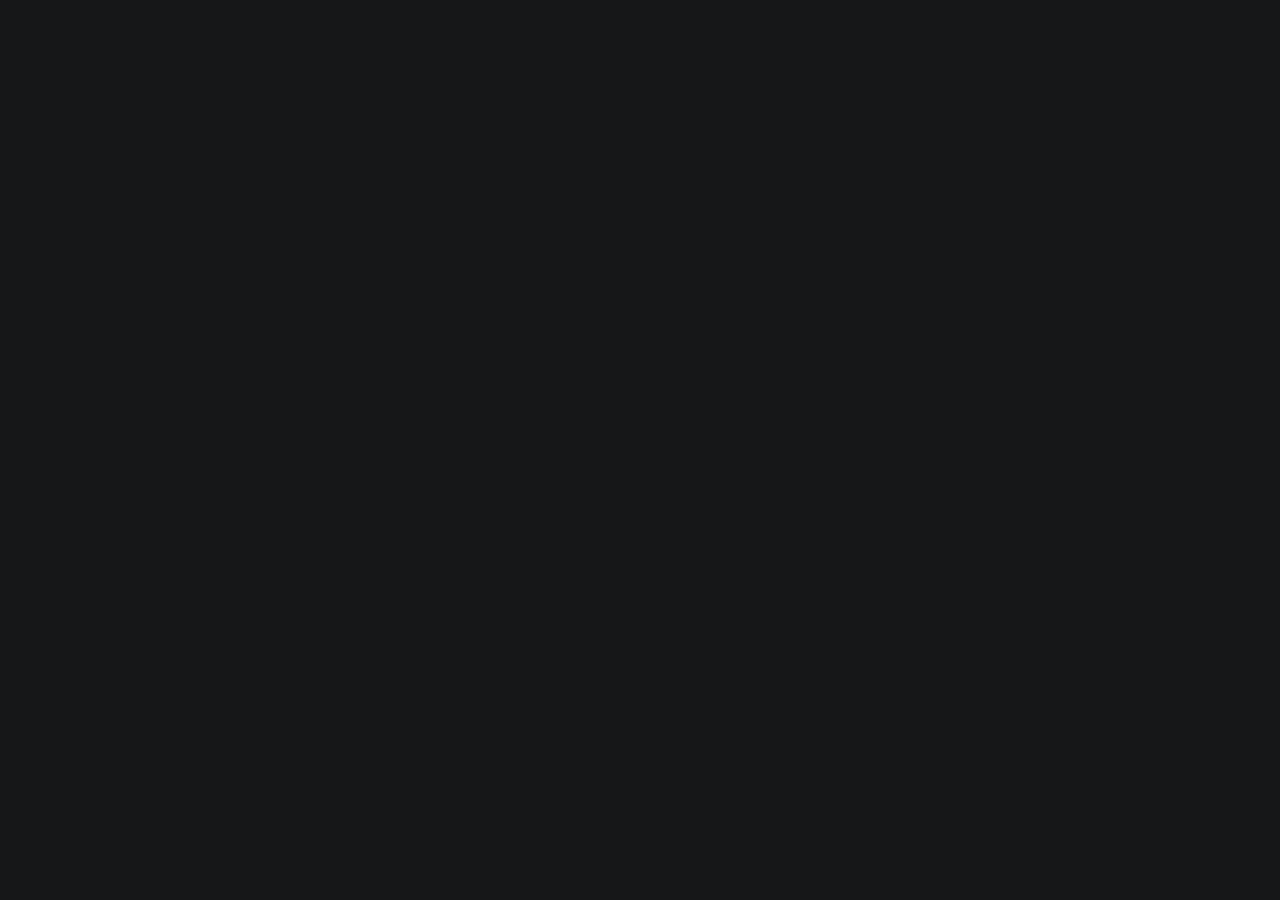
==== commit 3b3e3fca: "changes" ====
--- a/about.html
+++ b/about.html
@@ -95,8 +95,6 @@
         <div class="row d-flex justify-content-center">
           <div class="col-lg-6 text-center">
             <h2>About</h2>
-            <p>Odio et unde deleniti. Deserunt numquam exercitationem. Officiis quo odio sint voluptas consequatur ut a odio voluptatem. Sit dolorum debitis veritatis natus dolores. Quasi ratione sint. Sit quaerat ipsum dolorem.</p>
-
             <a class="cta-btn" href="contact.html">Available for hire</a>
 
           </div>
@@ -113,44 +111,17 @@
             <img src="assets/img/profile-img.jpg" class="img-fluid" alt="">
           </div>
           <div class="col-lg-5 content">
-            <h2>Professional Photographer from New York</h2>
             <p class="fst-italic py-3">
-              Lorem ipsum dolor sit amet, consectetur adipiscing elit, sed do eiusmod tempor incididunt ut labore et dolore
-              magna aliqua.
+              I am a photographer based in Los Angeles. A former Division 1 athlete, Clarissa has a unique perspective on sports and a passion for capturing the thrill and excitement of athletic competition through her photography. As a freelance photographer, she travels to games and events, producing stunning and impactful images that showcase the action on the field and the emotions of the players and fans.
             </p>
-            <div class="row">
-              <div class="col-lg-6">
-                <ul>
-                  <li><i class="bi bi-chevron-right"></i> <strong>Birthday:</strong> <span>1 May 1995</span></li>
-                  <li><i class="bi bi-chevron-right"></i> <strong>Website:</strong> <span>www.example.com</span></li>
-                  <li><i class="bi bi-chevron-right"></i> <strong>Phone:</strong> <span>+123 456 7890</span></li>
-                  <li><i class="bi bi-chevron-right"></i> <strong>City:</strong> <span>New York, USA</span></li>
-                </ul>
-              </div>
-              <div class="col-lg-6">
-                <ul>
-                  <li><i class="bi bi-chevron-right"></i> <strong>Age:</strong> <span>30</span></li>
-                  <li><i class="bi bi-chevron-right"></i> <strong>Degree:</strong> <span>Master</span></li>
-                  <li><i class="bi bi-chevron-right"></i> <strong>PhEmailone:</strong> <span>email@example.com</span></li>
-                  <li><i class="bi bi-chevron-right"></i> <strong>Freelance:</strong> <span>Available</span></li>
-                </ul>
-              </div>
-            </div>
-            <p class="py-3">
-              Officiis eligendi itaque labore et dolorum mollitia officiis optio vero. Quisquam sunt adipisci omnis et ut. Nulla accusantium dolor incidunt officia tempore. Et eius omnis.
-              Cupiditate ut dicta maxime officiis quidem quia. Sed et consectetur qui quia repellendus itaque neque. Aliquid amet quidem ut quaerat cupiditate. Ab et eum qui repellendus omnis culpa magni laudantium dolores.
-            </p>
-            <p class="m-0">
-              Recusandae est praesentium consequatur eos voluptatem. Vitae dolores aliquam itaque odio nihil. Neque ut neque ut quae voluptas. Maxime corporis aut ut ipsum consequatur. Repudiandae sunt sequi minus qui et. Doloribus molestiae officiis.
-              Soluta eligendi fugiat omnis enim. Numquam alias sint possimus eveniet ad. Ratione in earum eum magni totam.
-            </p>
+            </div>
           </div>
         </div>
 
       </div>
     </section><!-- End About Section -->
 
-    <!-- ======= Testimonials Section ======= -->
+    <!--======= Testimonials Section ======= 
     <section id="testimonials" class="testimonials">
       <div class="container">
 
@@ -176,7 +147,8 @@
                   <h4>Ceo &amp; Founder</h4>
                 </div>
               </div>
-            </div><!-- End testimonial item -->
+            </div> -->
+            <!-- End testimonial item -->
 <!--
             <div class="swiper-slide">
               <div class="testimonial-item">
@@ -193,7 +165,7 @@
                 </div>
               </div>
             </div>
--->
+
 
             <div class="swiper-slide">
               <div class="testimonial-item">
@@ -209,7 +181,7 @@
                   <h4>Store Owner</h4>
                 </div>
               </div>
-            </div><!-- End testimonial item -->
+            </div> End testimonial item
 
             <div class="swiper-slide">
               <div class="testimonial-item">
@@ -225,7 +197,7 @@
                   <h4>Freelancer</h4>
                 </div>
               </div>
-            </div><!-- End testimonial item -->
+            </div>
 
             <div class="swiper-slide">
               <div class="testimonial-item">
@@ -241,25 +213,25 @@
                   <h4>Entrepreneur</h4>
                 </div>
               </div>
-            </div><!-- End testimonial item -->
+            </div>
 
           </div>
           <div class="swiper-pagination"></div>
         </div>
 
       </div>
-    </section><!-- End Testimonials Section -->
-
+    </section> 
+  -->
   </main><!-- End #main -->
 
   <!-- ======= Footer ======= -->
   <footer id="footer" class="footer">
     <div class="container">
       <div class="copyright">
-        &copy; Copyright <strong><span>PhotoFolio</span></strong>. All Rights Reserved
+        &copy; Copyright <strong><span>Clarissa</span></strong>. All Rights Reserved
       </div>
       <div class="credits">
-        Designed by Clarissa and some inspiration from google.
+        Designed by Clarissa and some inspiration from Internet.
       </div>
     </div>
   </footer><!-- End Footer -->
--- a/assets/css/main.css
+++ b/assets/css/main.css
@@ -19,7 +19,7 @@
 /* Colors */
 :root {
   --color-default: #fafafa;
-  --color-primary: #d82020;
+  --color-primary: #33642c;
   --color-secondary: #161718;
 }
 
